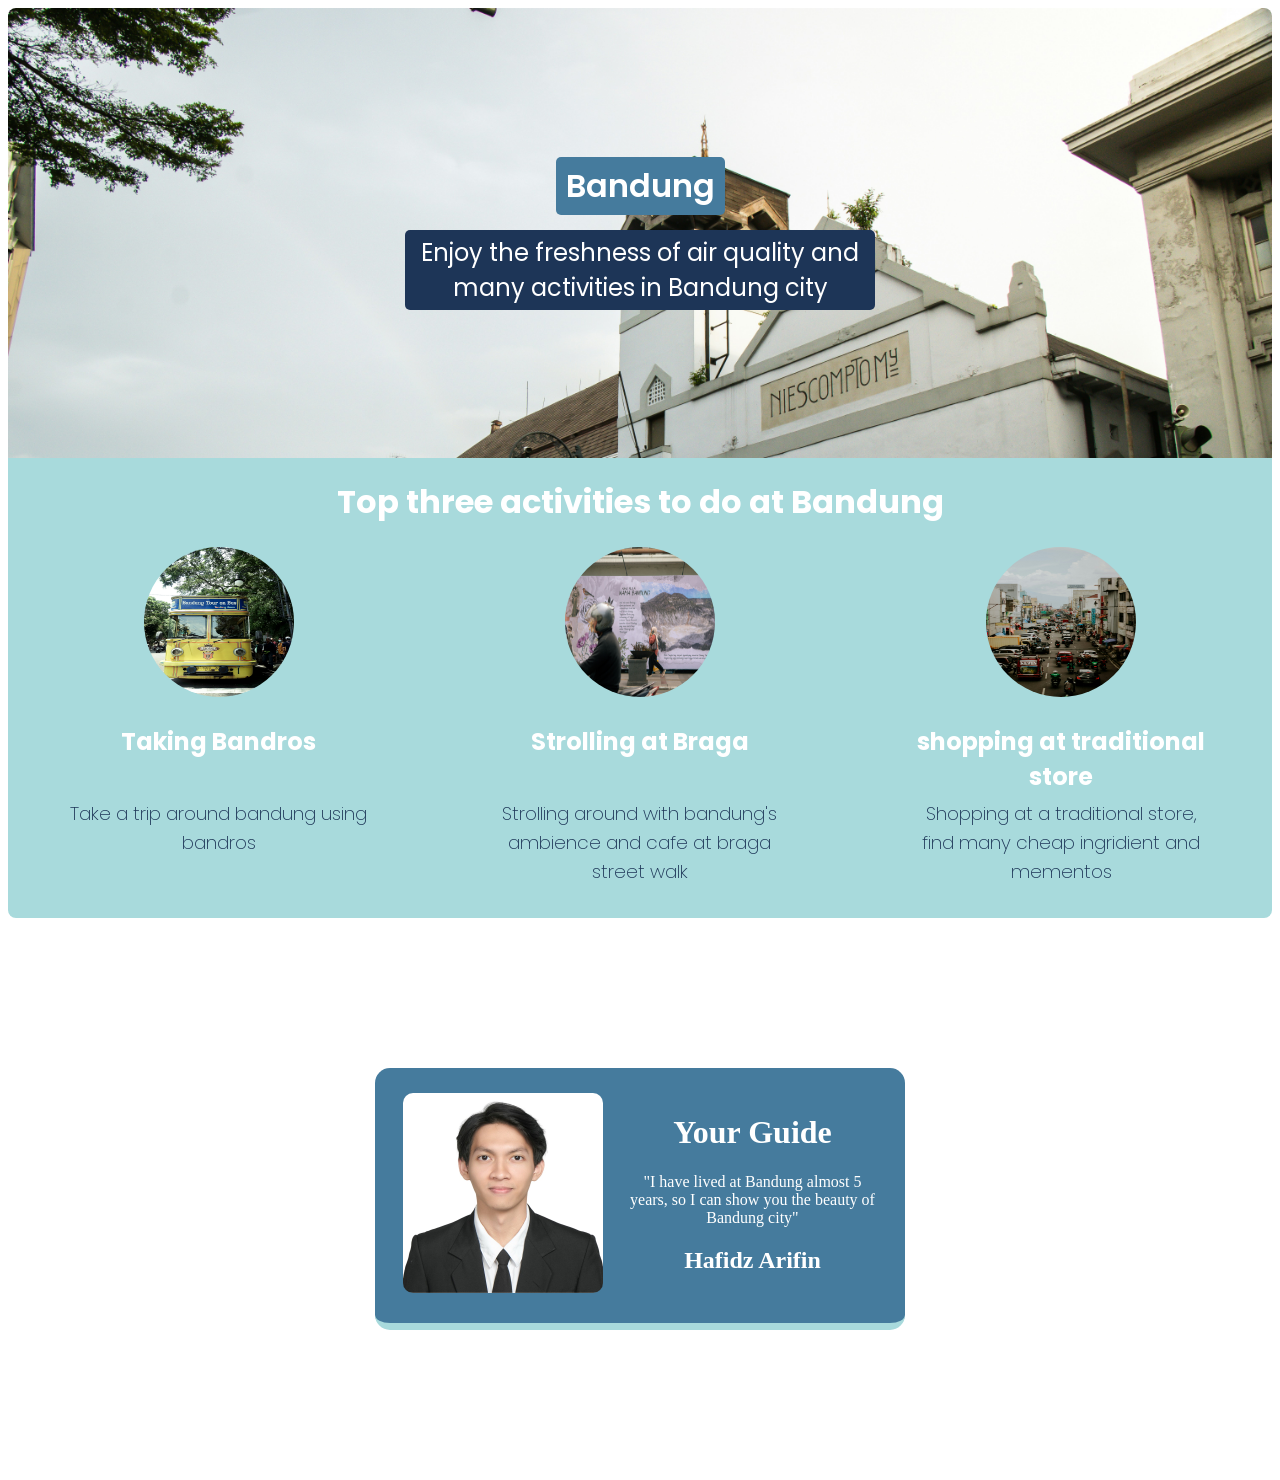
==== index.html @ 9a4d35f6 "Rename hometown.html to index.html" ====
<!DOCTYPE html>
<html>
    <head>
        <link rel="stylesheet" href="index.css">
        <link rel="preconnect" href="https://fonts.googleapis.com">
        <link rel="preconnect" href="https://fonts.gstatic.com" crossorigin>
        <link href="https://fonts.googleapis.com/css2?family=Poppins:ital,wght@0,100;0,200;0,300;0,400;0,500;0,600;0,700;0,800;0,900;1,100;1,200;1,300;1,400;1,500;1,600;1,700;1,800;1,900&display=swap" rel="stylesheet">
    </head>

    <body>
        <div id="hero">
            <h1 id="hero-title"> Bandung </h1>
            <h2 id="hero-subtitle"> Enjoy the freshness of air quality and many activities in Bandung city </h2>
        </div>

        <div id="act">
            <div>
                <h1 class="three-act">Top three activities to do at Bandung</h1>
            </div>

            <div class="act-list">
                <div id="act-1">
                    <img class="img-act" src="/images/bandros.jpg">
                    <h2 class="act-title">Taking Bandros</h2>
                    <h3 class="act-desc">Take a trip around bandung using bandros</h3>
                </div>
                <div id="act-2">
                    <img class="img-act" src="/images/braga.jpg">
                    <h2 class="act-title">Strolling at Braga</h2>
                    <h3 class="act-desc">Strolling around with bandung's ambience and cafe at braga street walk</h3>
                </div>
                <div id="act-2">
                    <img class="img-act" src="/images/pasar.jpg">
                    <h2 class="act-title">shopping at traditional store</h2>
                    <h3 class="act-desc">Shopping at a traditional store, find many cheap ingridient and mementos</h3>
                </div>
            </div>
        </div>

        <div class="IDs"> 
            <img id="img-id" src="/images/fidz.png">
            <div id="guide">
                <h1>
                    Your Guide
                </h1>
                <p>
                    "I have lived at Bandung almost 5 years, so I can show you the beauty of Bandung city"
                </p>
                <h2>
                    Hafidz Arifin   
                </h2>
            </div>

        </div>

    </body>
</html>
---- index.css ----
.poppins-thin {
  font-family: "Poppins", sans-serif;
  font-weight: 100;
  font-style: normal;
}

.poppins-extralight {
  font-family: "Poppins", sans-serif;
  font-weight: 200;
  font-style: normal;
}

.poppins-light {
  font-family: "Poppins", sans-serif;
  font-weight: 300;
  font-style: normal;
}

.poppins-regular {
  font-family: "Poppins", sans-serif;
  font-weight: 400;
  font-style: normal;
}

.poppins-medium {
  font-family: "Poppins", sans-serif;
  font-weight: 500;
  font-style: normal;
}

.poppins-semibold {
  font-family: "Poppins", sans-serif;
  font-weight: 600;
  font-style: normal;
}

.poppins-bold {
  font-family: "Poppins", sans-serif;
  font-weight: 700;
  font-style: normal;
}

.poppins-extrabold {
  font-family: "Poppins", sans-serif;
  font-weight: 800;
  font-style: normal;
}

.poppins-black {
  font-family: "Poppins", sans-serif;
  font-weight: 900;
  font-style: normal;
}

.poppins-thin-italic {
  font-family: "Poppins", sans-serif;
  font-weight: 100;
  font-style: italic;
}

.poppins-extralight-italic {
  font-family: "Poppins", sans-serif;
  font-weight: 200;
  font-style: italic;
}

.poppins-light-italic {
  font-family: "Poppins", sans-serif;
  font-weight: 300;
  font-style: italic;
}

.poppins-regular-italic {
  font-family: "Poppins", sans-serif;
  font-weight: 400;
  font-style: italic;
}

.poppins-medium-italic {
  font-family: "Poppins", sans-serif;
  font-weight: 500;
  font-style: italic;
}

.poppins-semibold-italic {
  font-family: "Poppins", sans-serif;
  font-weight: 600;
  font-style: italic;
}

.poppins-bold-italic {
  font-family: "Poppins", sans-serif;
  font-weight: 700;
  font-style: italic;
}

.poppins-extrabold-italic {
  font-family: "Poppins", sans-serif;
  font-weight: 800;
  font-style: italic;
}

.poppins-black-italic {
  font-family: "Poppins", sans-serif;
  font-weight: 900;
  font-style: italic;
}

/**
Palette: https://scrimba.com/links/hometown-palette
RED: #E63946
LIGHT: #F1FAEE
AQUA: #A8DADC
LIGHT BLUE: #457B9D
DARK BLUE: #1D3557

*/

body {
  color: white;
  margin-bottom: 0;
  padding-bottom: 0;
}

#hero {
  background-image: url("/images/bandung-city1.jpg");
  background-color: #cccccc;
  background-size: cover;
  height: 450px;
  display: flex;
  flex-direction: column;
  justify-content: center;
  align-items: center;
  border-top-left-radius:8px;
  border-top-right-radius:8px;
  text-align: center;
}

#hero-title {
  font-family: "Poppins", sans-serif;
  font-weight: 600;
  padding: 5px 10px;
  border-radius: 5px;
  font-style: normal;
  margin: 0;
  background-color: #457B9D;
}

#hero-subtitle {
  font-family: "Poppins", sans-serif;
  font-weight: 400;
  font-style: normal;
  margin: 15px 0 0 0;
  padding: 5px 10px;
  border-radius: 5px;
  width: 450px;
  background-color: #1D3557;
}

.three-act{
  margin-top: 0;
  padding-top: 20px;
}

#act {
    text-align: center;
  margin-top: 0;
  font-family: "Poppins", sans-serif;
  font-weight: lighter;
  font-style: normal;
  background-color: #A8DADC;
  border-bottom-left-radius:8px;
  border-bottom-right-radius:8px;
}

.act-list {
  display: flex;
  flex-direction: row;
  justify-content: space-around;
}

.act1, .act2, .act3 {
  text-align: center;
}

.act-title {
  height:75px;
  width: 300px;
  text-align: center;
  margin-bottom: 0;
}

.act-desc {
  font-family: "Poppins", sans-serif;
  font-weight: 200;
  height:100px;
  font-style: normal;
  width: 300px;
  color: #1D3557;
  margin-top:0;

}

.img-act {
  width:150px;
  height:150px;
  border-radius: 50%;
}

.IDs{
  text-align: center;
  width: 500px;
  height: 250px;
  background-color: #457B9D;
  margin: 150px auto;
  display: flex;
  flex-direction: row;
  justify-content: space-around;
  align-items: center;
  border-radius: 15px;
  padding: 0 15px 5px;
  border-bottom: 7px solid #A8DADC;
}

#img-id {
  margin-left:0px;
  width: 200px;
  height: 200px;
  text-align: left;
  border-radius: 10px;
}

#guide {
  width: 250px;
}
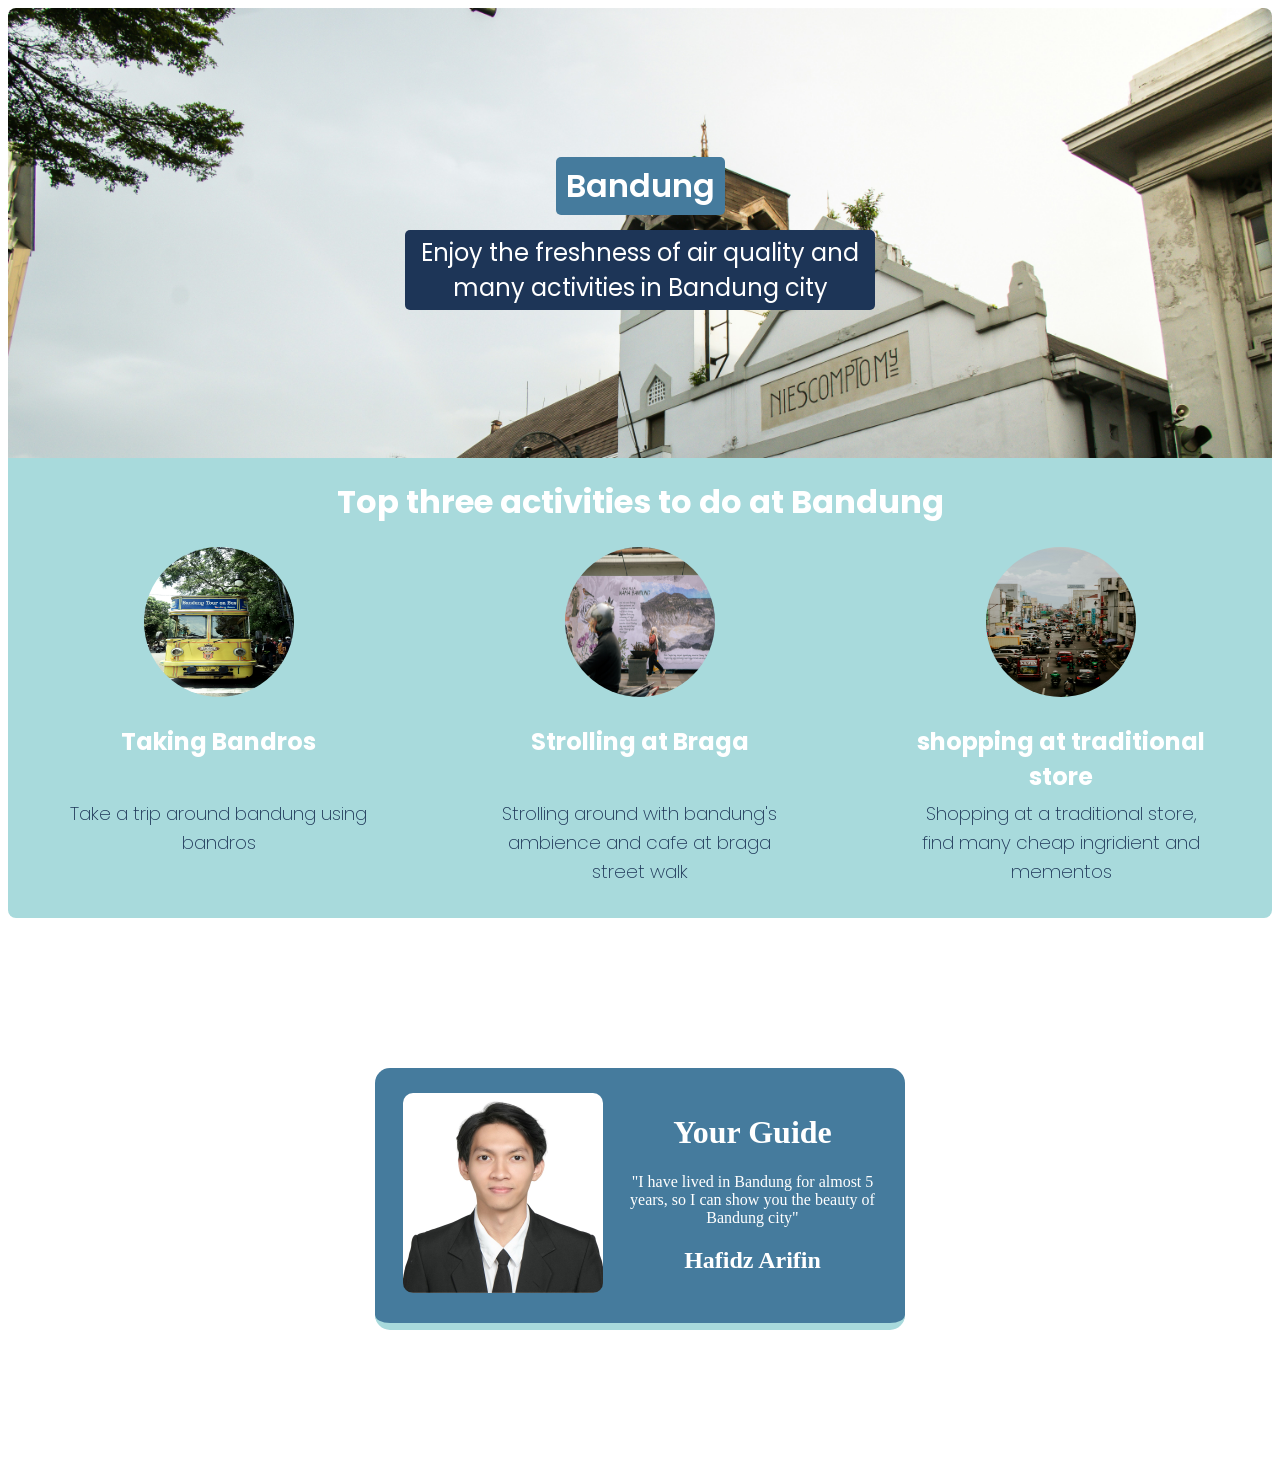
==== commit ecdba52e: "Update index.html" ====
--- a/index.html
+++ b/index.html
@@ -44,7 +44,7 @@
                     Your Guide
                 </h1>
                 <p>
-                    "I have lived at Bandung almost 5 years, so I can show you the beauty of Bandung city"
+                    "I have lived in Bandung for almost 5 years, so I can show you the beauty of Bandung city"
                 </p>
                 <h2>
                     Hafidz Arifin   
